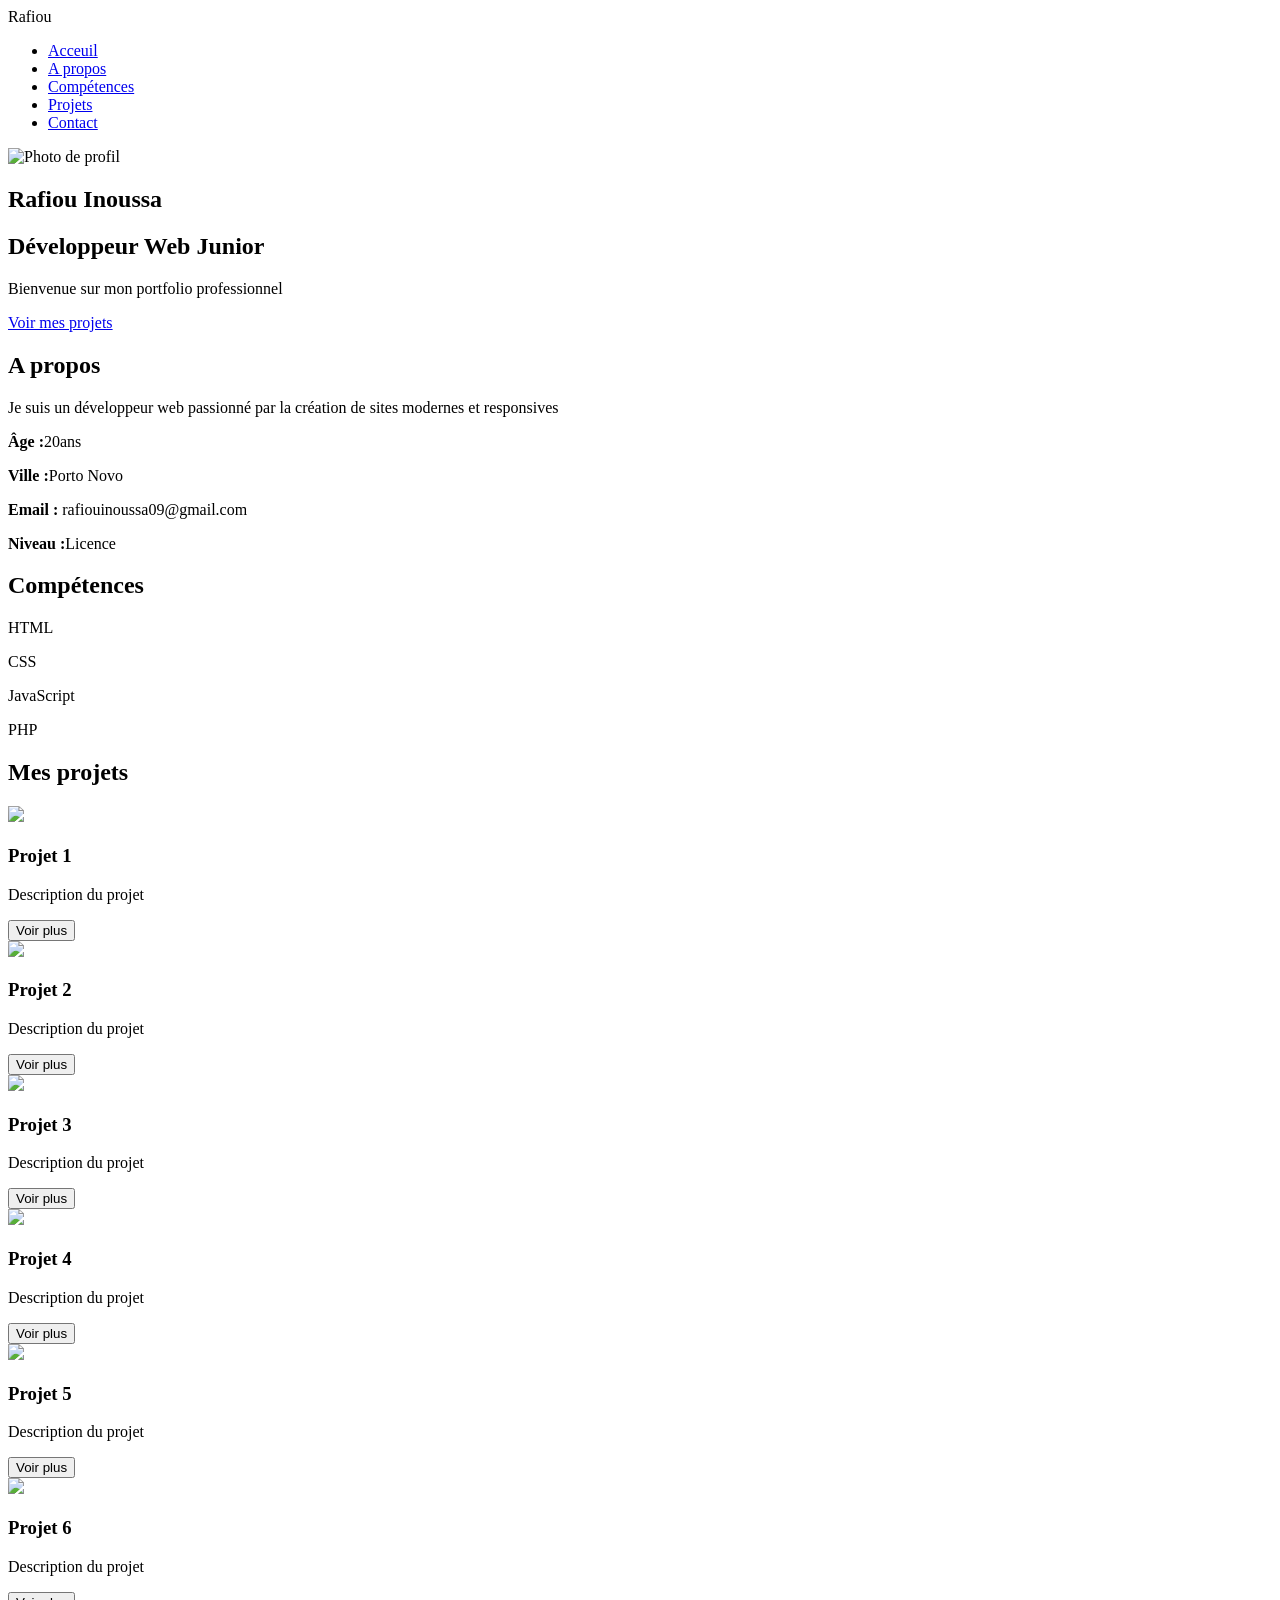
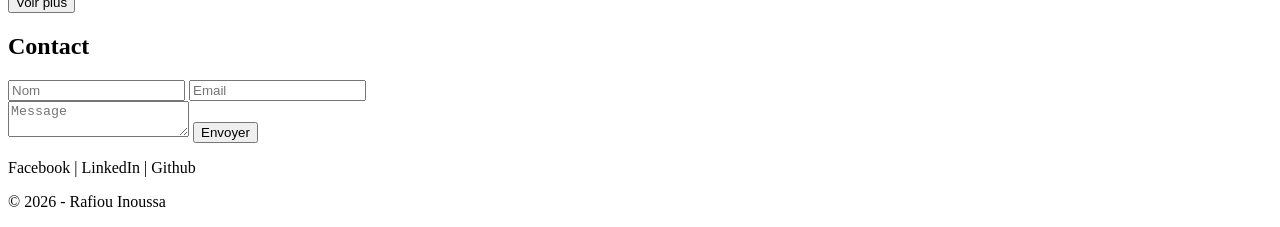
==== index.html @ b4d8441a "Premier commit - Portfolio cybersecurité" ====
<!DOCTYPE html>
<html lang="en">
<head>
    <meta charset="UTF-8">
    <meta name="viewport" content="width=device-width, initial-scale=1.0">
    <title>Mon portfolio</title>
    <link rel="stylesheet" href="style.css">
</head>
<body>
    
    <!--Navigation-->
    <header>
        <nav class="navbar">
            <div class="logo">Rafiou</div>
            <ul class="nav-links">
           <li><a href="#home">Acceuil</a></li>
           <li><a href="#about">A propos</a></li>
           <li><a href="#skills">Compétences</a></li>
           <li><a href="#projects">Projets</a></li>
           <li><a href="#contact">Contact</a></li>
            </ul>

        </nav>
    </header>

    <!--Hero section-->
    <section id="home" class="hero">
        <img src="2006_jpg.jpg" alt="Photo de profil">
        <h1>Rafiou Inoussa</h1>
         <h2>Développeur Web Junior</h2>
         <p>Bienvenue sur mon portfolio professionnel</p>
         <a href="#projects" class="btn">Voir mes projets</a>
    </section>

    <!--A propos-->
    <section id="about">
     <h2>A propos</h2>
     <p>Je suis un développeur web passionné par la création de sites modernes et responsives
     </p>
     <div class="info">
      <p><strong>Âge :</strong>20ans</p>
      <p><strong>Ville :</strong>Porto Novo</p>
      <p><strong>Email :</strong> rafiouinoussa09@gmail.com</p>
      <p><strong>Niveau :</strong>Licence</p>
     </div>
    </section>
    <!--Compétences-->
    <section class="skill">
        <h2>Compétences</h2>
        <div class="skill">
            <p>HTML</p>
            <div class="bar"><span style="width: 95%"></span></div>
        </div>
        <div class="skill">
            <p>CSS</p>
        <div class="bar"><span style="width: 90%"></span></div></div>
        <div class="skill">
            <p>JavaScript</p>
            <div class="bar"><span style="width: 80%"></span></div>
        </div>
        <div class="skill">
            <p>PHP</p>
            <div class="bar"><span style="width: 70%"></span></div>
        </div>
    </section>
    <!--Projets-->
    <section id="projects">
    <h2>Mes projets</h2>
    <div class="projet-container">
        <div class="card">
            <img src="2006_jpg.jpg">
            <h3>Projet 1</h3>
            <p>Description du projet</p>
            <button>Voir plus</button>
        </div>
    </div>
    <div class="card">
        <img src="2006_jpg.jpg">
        <h3>Projet 2</h3>
        <p>Description du projet</p>
        <button>Voir plus</button>
    </div>
    <div class="card">
        <img src="2006_jpg.jpg">
        <h3>Projet 3</h3>
        <p>Description du projet</p>
        <button>Voir plus</button>
    </div>
    <div class="card"><img src="2006_jpg.jpg">
        <h3>Projet 4</h3>
        <p>Description du projet</p>
        <button>Voir plus</button>
    </div>
    <div class="card"><img src="2006_jpg.jpg">
        <h3>Projet 5</h3>
        <p>Description du projet</p>
        <button>Voir plus</button>
    </div>
    <div class="card">
    <img src="2006_jpg.jpg">
    <h3>Projet 6</h3>
    <p>Description du projet</p>
    <button>Voir plus</button>
    </div>
    </section>
    <!--Contact-->
    <section id="contact">
        <h2>Contact</h2>
      <form>
        <input type="text" placeholder="Nom" required>
        <input type="email" placeholder="Email" required>
      </form>
      <textarea placeholder="Message" required></textarea>
      <button type="submit">Envoyer</button>
    </section>
    <!--Footer-->
    <footer>
        <p>Facebook | LinkedIn | Github</p>
        <p>&copy; 2026 - Rafiou Inoussa</p>
    </footer>
</body>
</html>
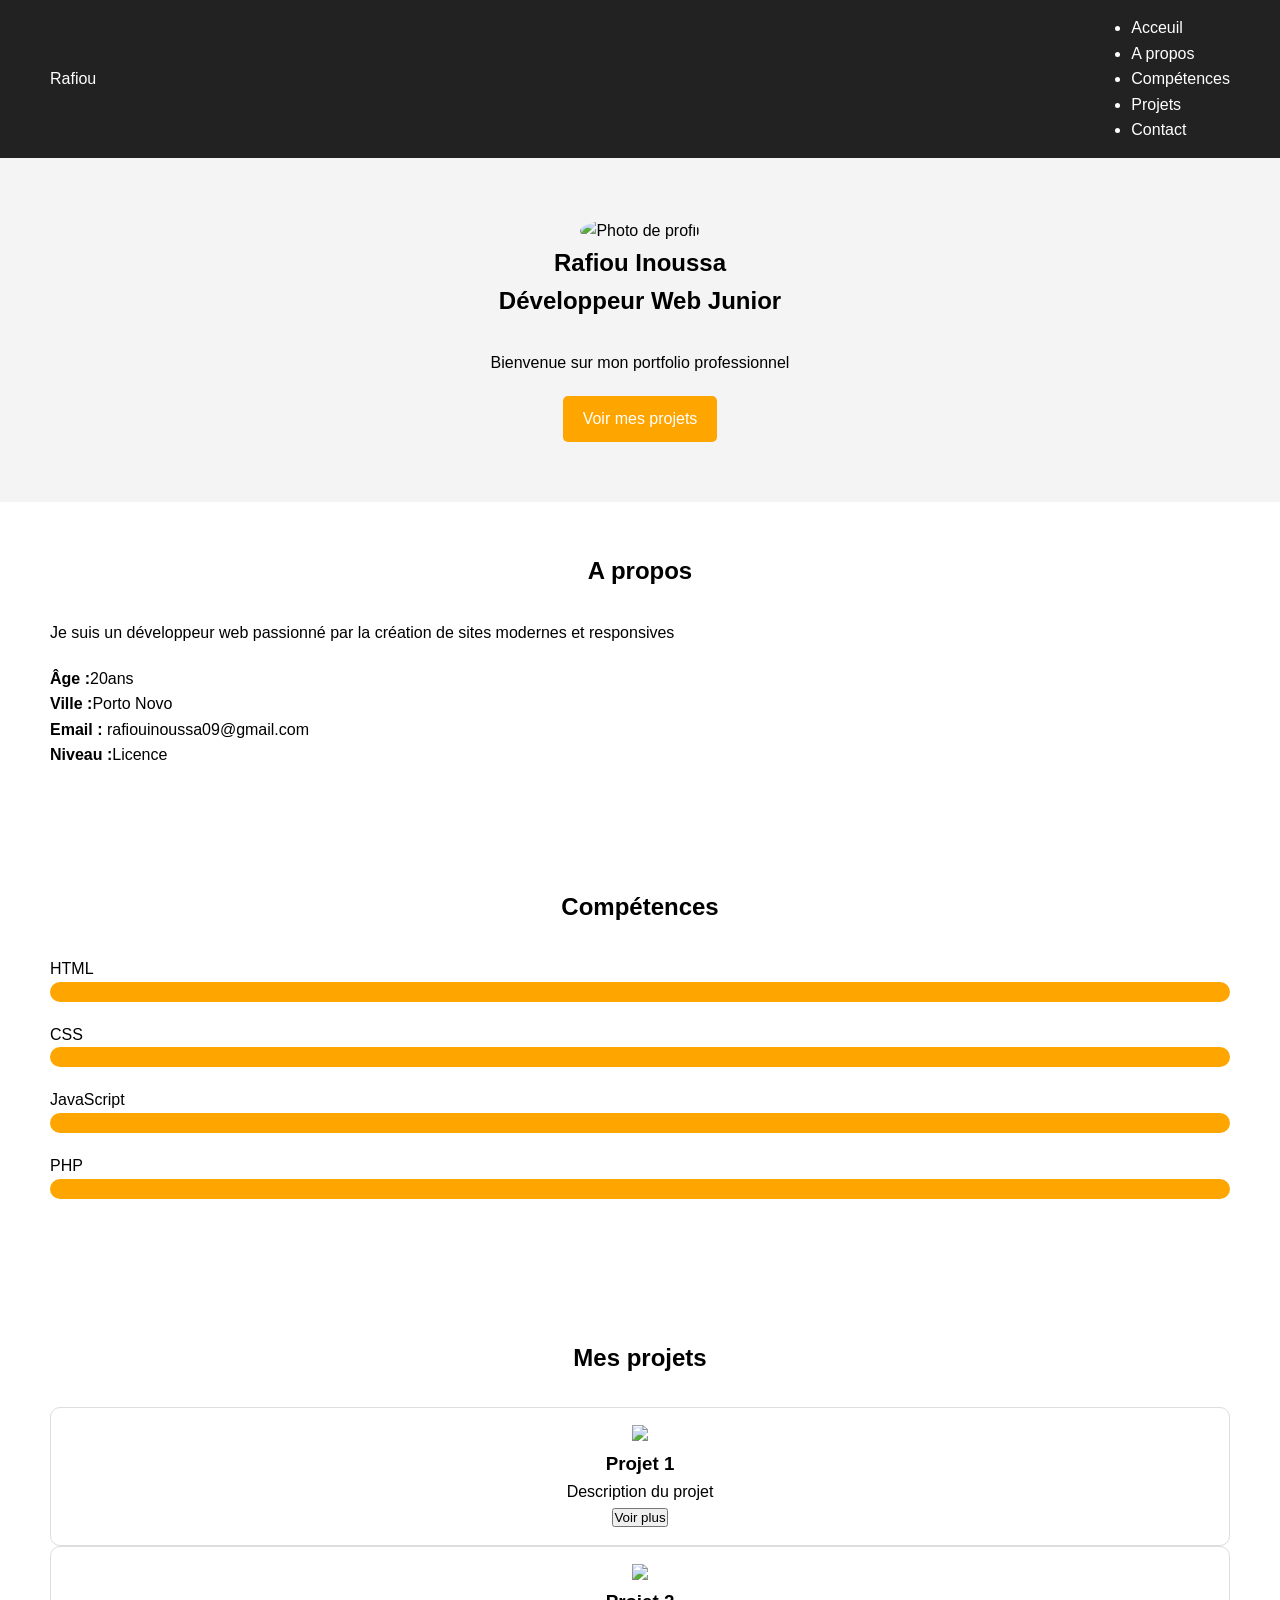
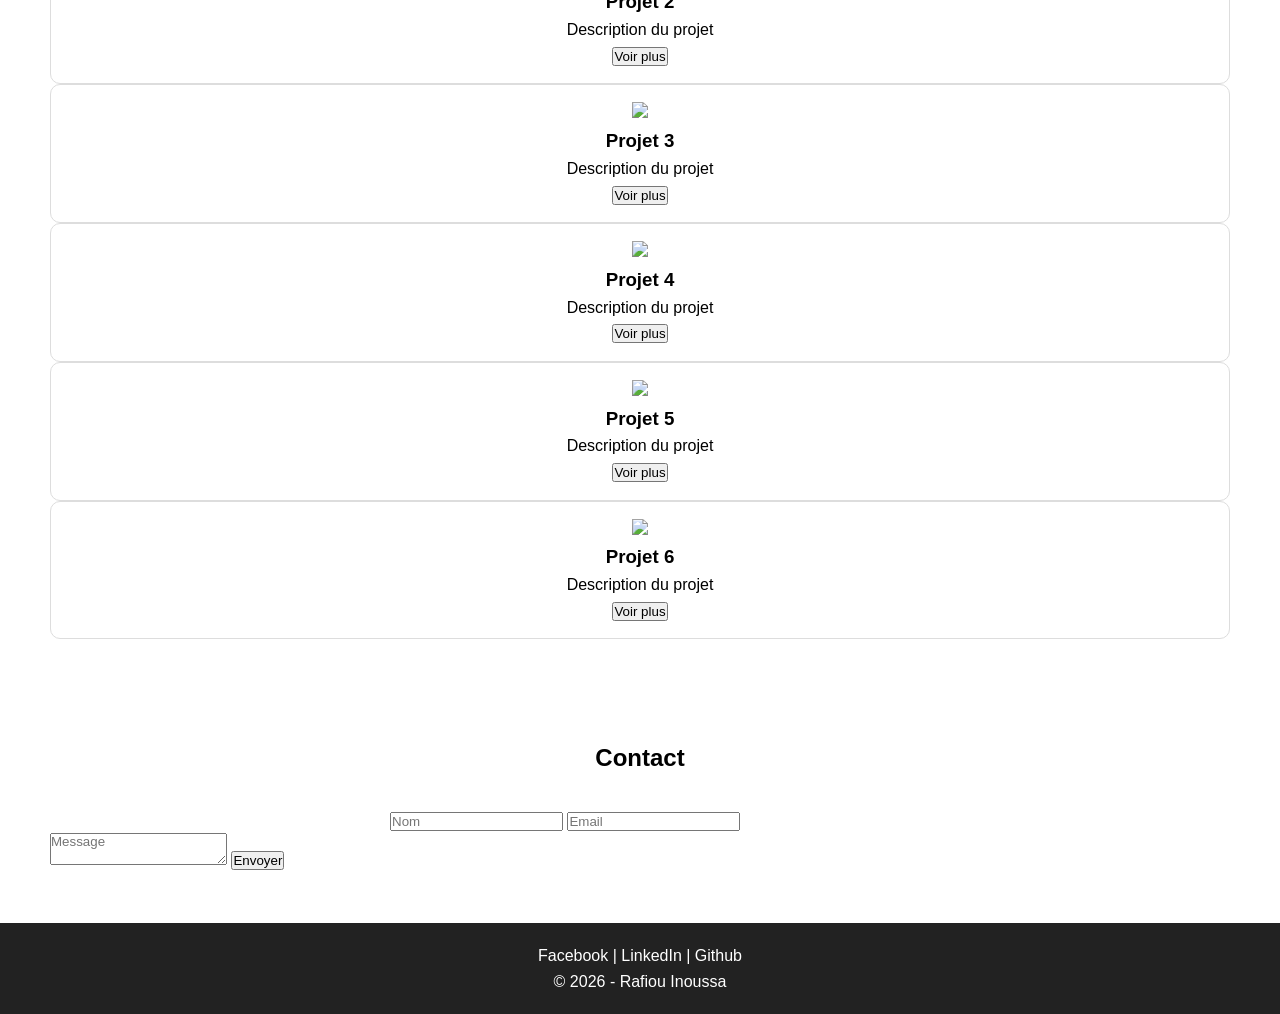
==== commit 0a31fbff: "Rename CSS lowercase" ====
--- a/index.html
+++ b/index.html
@@ -4,10 +4,9 @@
     <meta charset="UTF-8">
     <meta name="viewport" content="width=device-width, initial-scale=1.0">
     <title>Mon portfolio</title>
-    <link rel="stylesheet" href="style.css">
+    <link rel="Stylesheet" href="Style.CSS">
 </head>
-<body>
-    
+<body>    
     <!--Navigation-->
     <header>
         <nav class="navbar">
@@ -119,4 +118,4 @@
         <p>&copy; 2026 - Rafiou Inoussa</p>
     </footer>
 </body>
-</html>+</html>
--- a/Style.CSS
+++ b/Style.CSS
@@ -0,0 +1,146 @@
+*{
+    margin: 0;
+    padding: 0;
+    box-sizing: border-box;
+    font-family: Arial, sans-serif;
+}
+
+body{
+    line-height: 1.6;
+}
+
+/*Navbar*/
+.navbar{
+    background: #222;
+    color: white;
+    display: flex;
+    justify-content: space-between;
+    align-items: center;
+    padding: 15px 50px;
+    position: sticky;
+    top: 0;
+}
+
+.nav-links li{
+    margin-left: 20px;
+}
+
+.nav-links a{
+    color: white;
+    text-decoration: none;
+}
+
+.nav-links a:hover{
+    color: orange;
+}
+
+/*Hero*/
+.hero{
+    text-align: center;
+    padding: 60px 20px;
+    background: #f4f4f4;
+}
+
+.hero img{
+    width: 200px;
+    height: 200px;
+    border-radius: 50%;
+
+}
+.btn{
+    display: inline-block;
+    margin-top: 20px;
+    background: orange;
+    color: white;
+    padding: 10px 20px;
+    text-decoration: none;
+    border-radius: 5px;
+}
+/*section*/
+section{
+    padding: 50px;   
+}
+
+h2{
+    text-align: center;
+    margin-bottom: 30px;
+}
+
+/*A propos*/
+.info{
+    margin-top: 20px;
+}
+
+/*Compétences*/
+.skill{
+    margin: 20px 0;
+}
+.bar{
+    width: 100%;
+    height: 20px;
+    background: orange;
+    border-radius: 10px;
+}
+
+/*Projets*/
+.project-container{
+    display: grid;
+    grid-template-columns: repeat(auto-fit, minmax(20px, 1fr));
+    gap: 20px;
+}
+.card{
+    border: 1px solid #ddd;
+    padding: 15px;
+    text-align: center;
+    border-radius: 10px;
+    transition: 0.3s;
+}
+
+.card:hover{
+    transform: translateY(-5px);
+}
+
+card img{
+    width: 100%;
+    border-radius: 10px;
+}
+
+card button{
+    margin-top: 10px;
+    padding: 10px;
+    background: orange;
+    color: white;
+    border: none;
+    cursor: pointer;
+}
+/*Contact*/
+form{
+    max-width: 500px;
+    margin: auto;
+}
+
+form textarea{
+    width: 100%;
+    padding: 10px;
+    margin: 10px 0;
+}
+/*Footer*/
+footer{
+    background: #222;
+    color: white;
+    text-align: center;
+    padding: 20px;
+}
+/*Responsive*/
+@media(max-width:768px){
+    .navbar{
+        flex-direction: column;
+    }
+    .nav-links{
+        flex-direction: column;
+        text-align: center;
+    }
+    .nav-links li{
+        margin: 10px 0;
+    }
+}
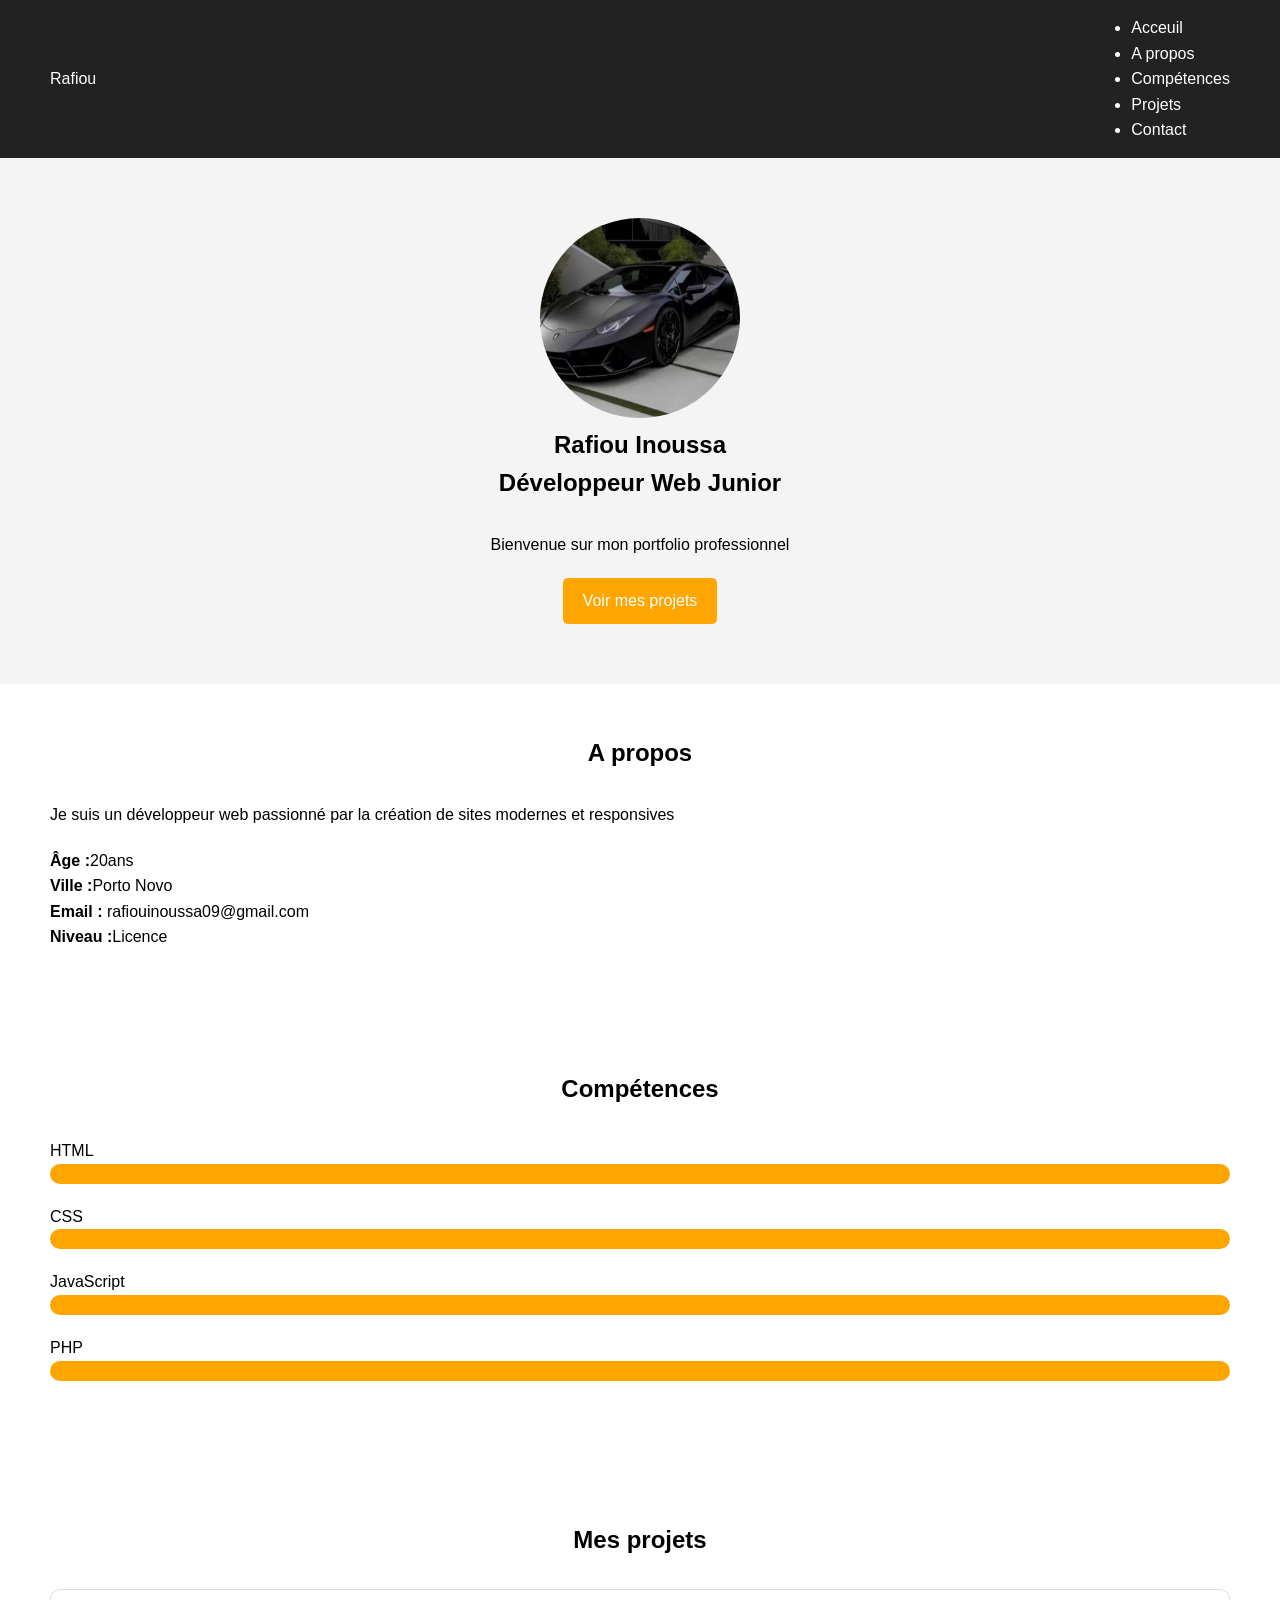
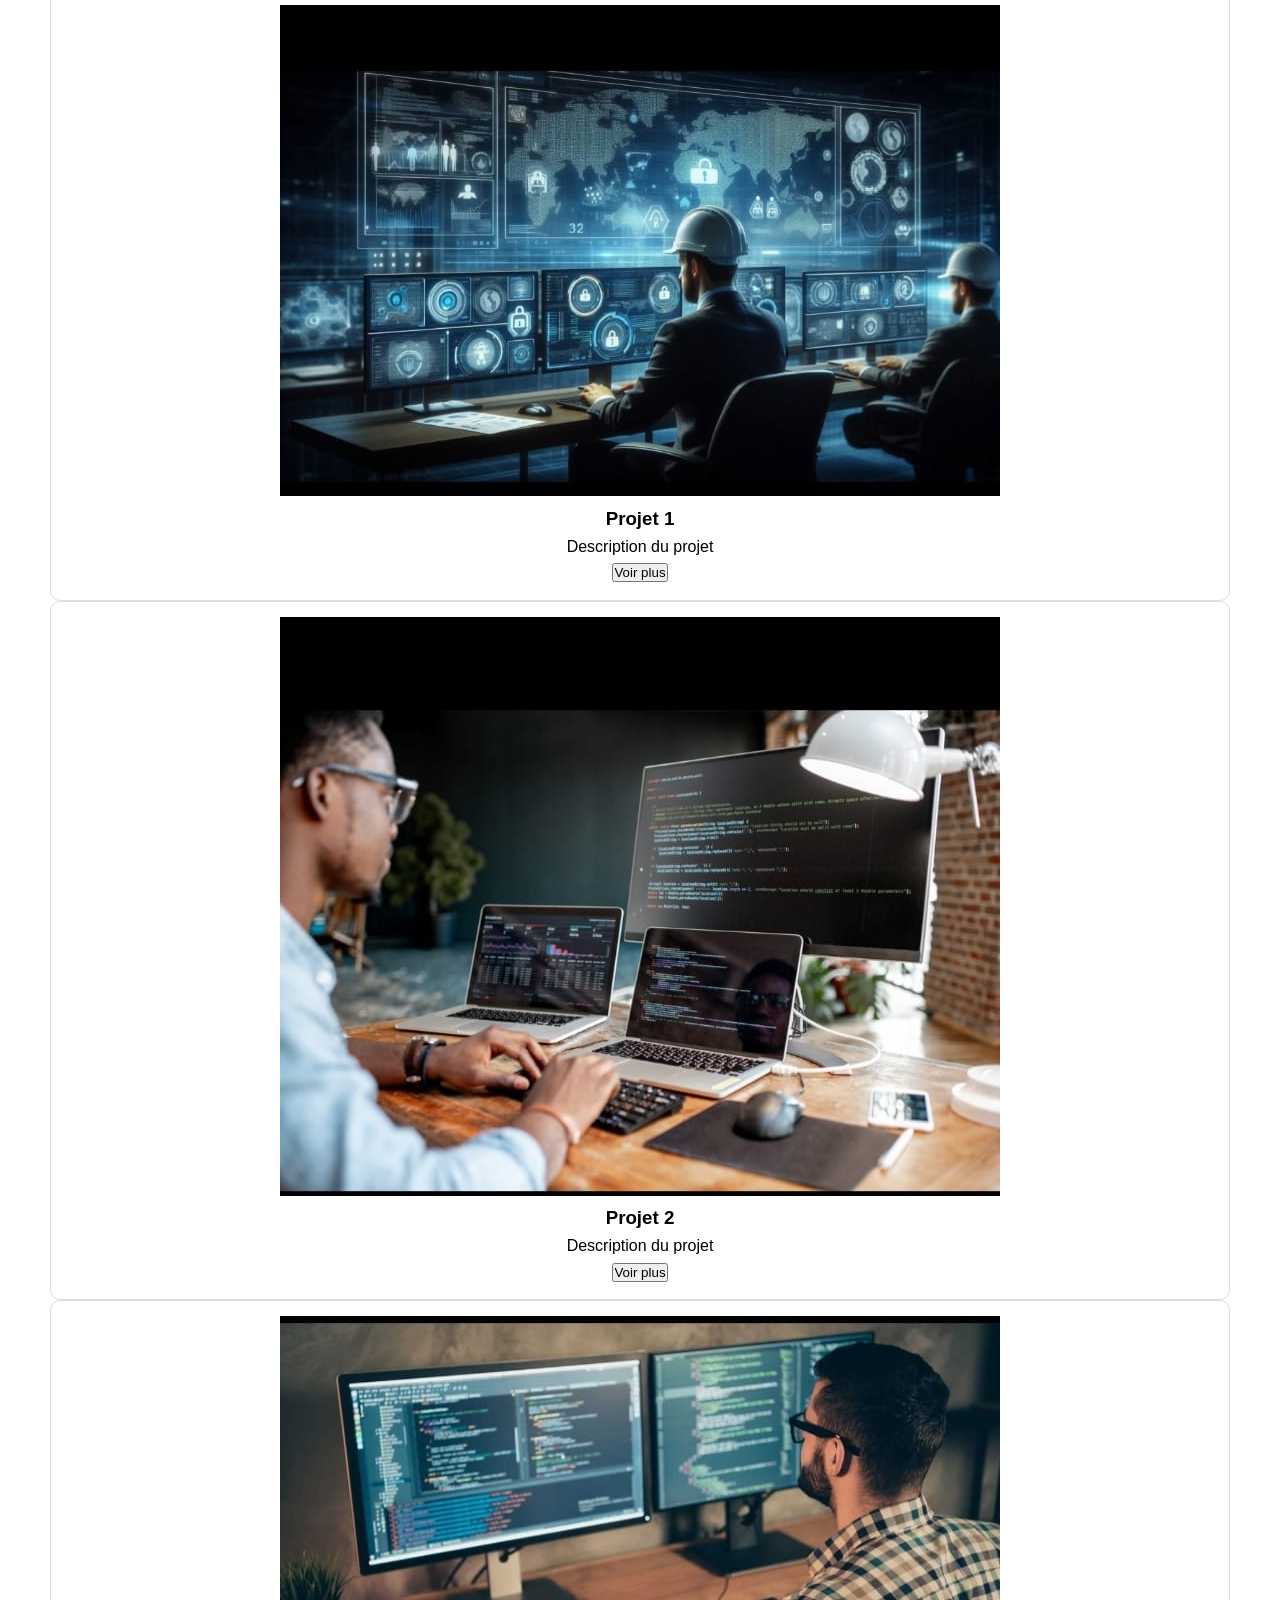
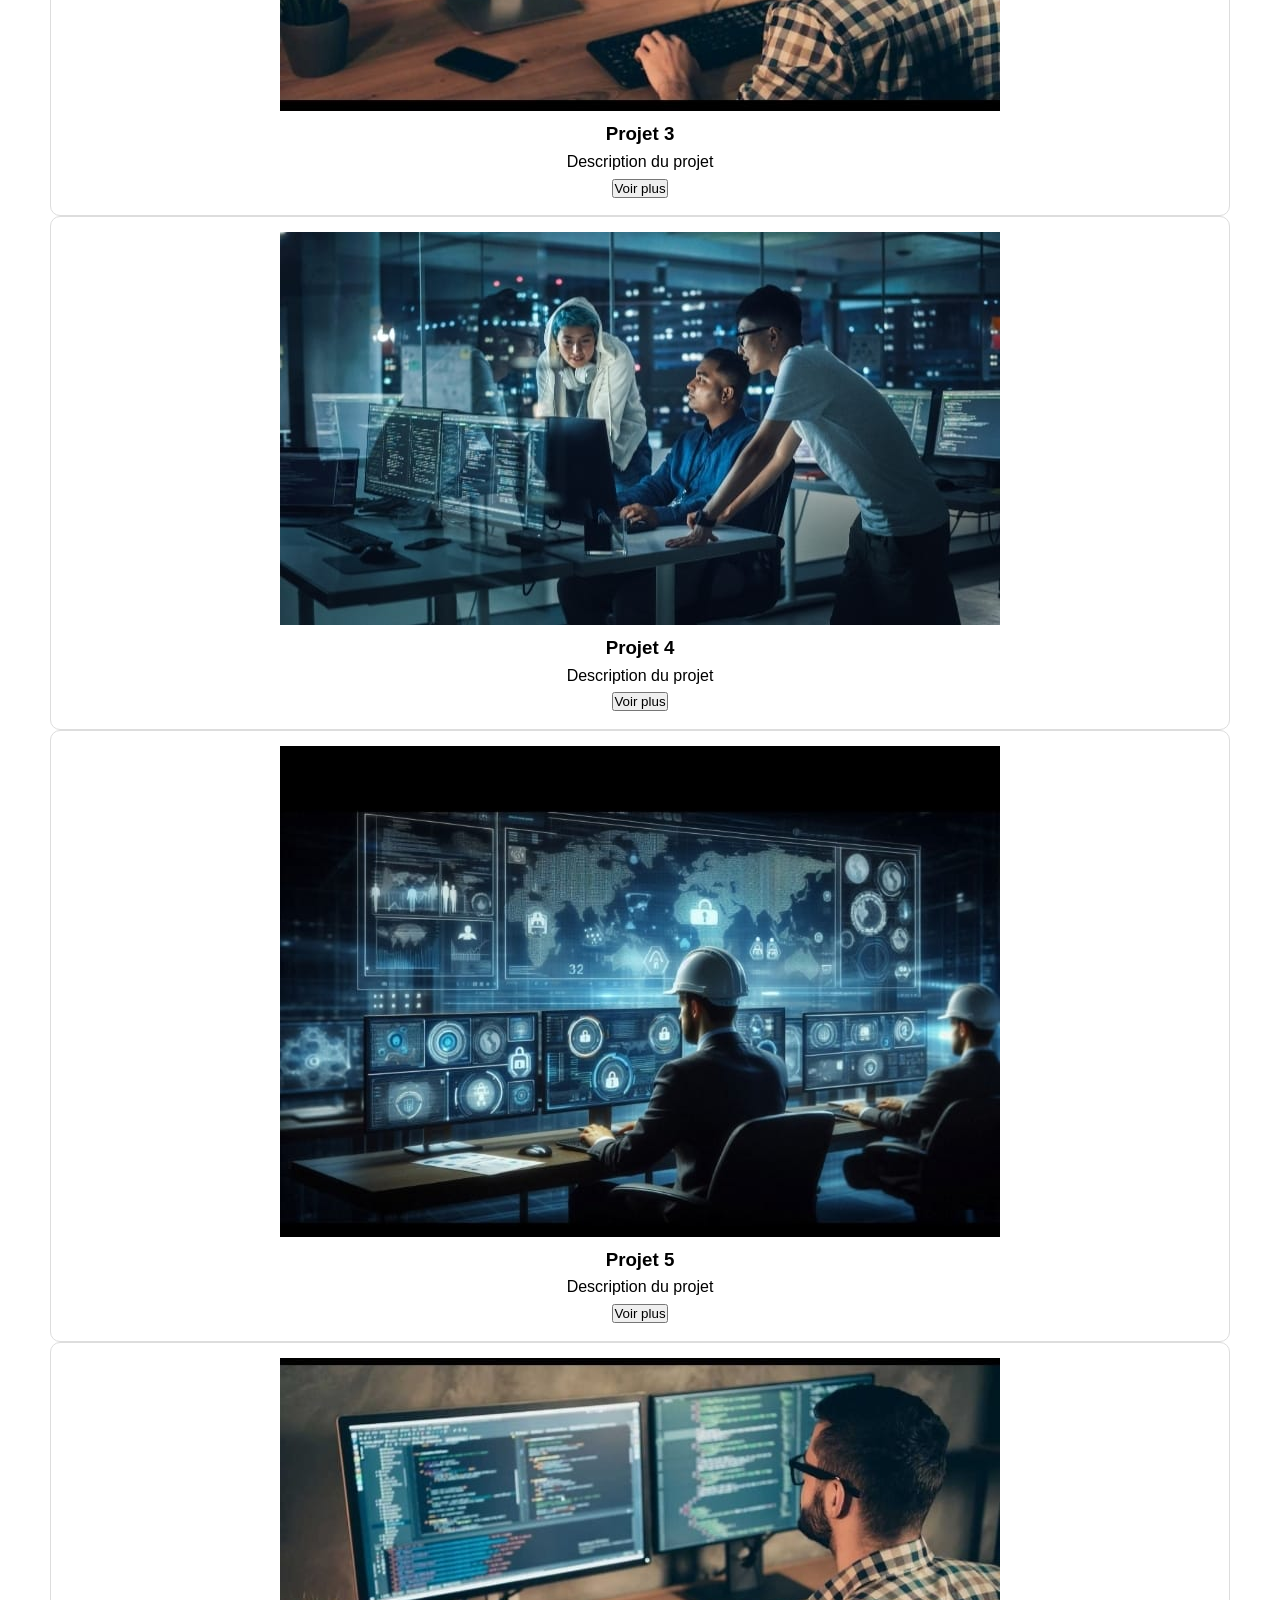
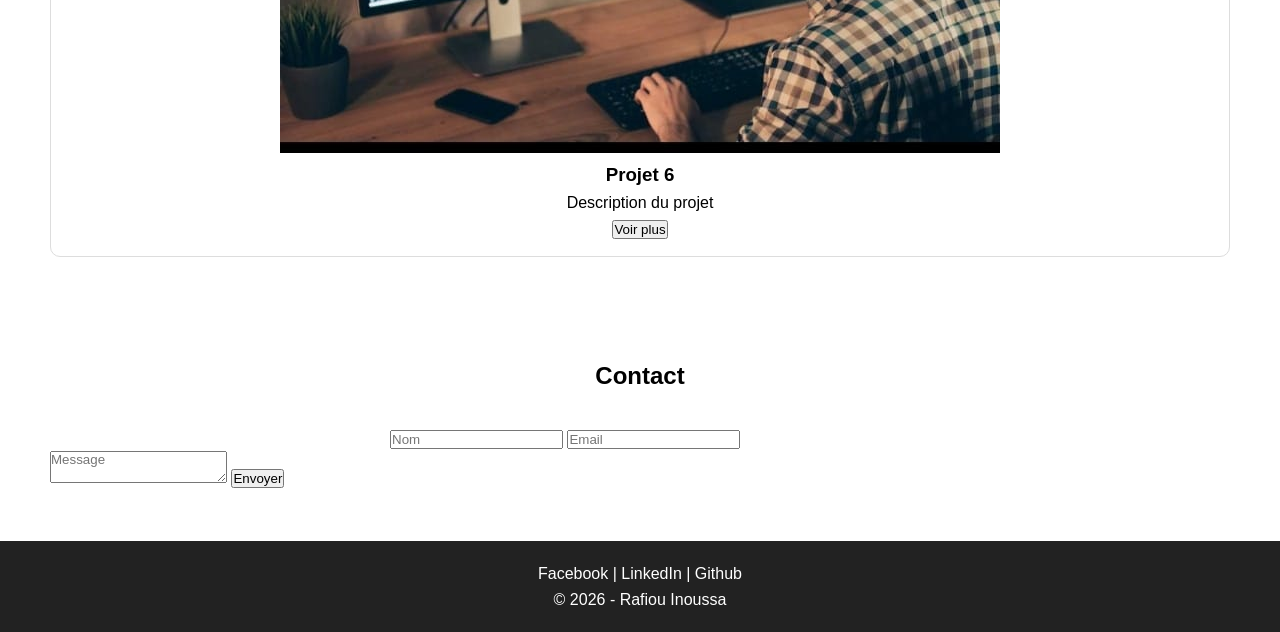
==== commit d8c1f14c: "Fix noms images" ====
--- a/index.html
+++ b/index.html
@@ -4,7 +4,7 @@
     <meta charset="UTF-8">
     <meta name="viewport" content="width=device-width, initial-scale=1.0">
     <title>Mon portfolio</title>
-    <link rel="Stylesheet" href="Style.CSS">
+    <link rel="Stylesheet" href="style.css">
 </head>
 <body>    
     <!--Navigation-->
@@ -24,7 +24,7 @@
 
     <!--Hero section-->
     <section id="home" class="hero">
-        <img src="2006_jpg.jpg" alt="Photo de profil">
+        <img src="2006.jpeg" alt="Photo de profil">
         <h1>Rafiou Inoussa</h1>
          <h2>Développeur Web Junior</h2>
          <p>Bienvenue sur mon portfolio professionnel</p>
@@ -67,36 +67,36 @@
     <h2>Mes projets</h2>
     <div class="projet-container">
         <div class="card">
-            <img src="2006_jpg.jpg">
+            <img src="img1.jpeg">
             <h3>Projet 1</h3>
             <p>Description du projet</p>
             <button>Voir plus</button>
         </div>
     </div>
     <div class="card">
-        <img src="2006_jpg.jpg">
+        <img src="img2.jpeg">
         <h3>Projet 2</h3>
         <p>Description du projet</p>
         <button>Voir plus</button>
     </div>
     <div class="card">
-        <img src="2006_jpg.jpg">
+        <img src="img3.jpeg">
         <h3>Projet 3</h3>
         <p>Description du projet</p>
         <button>Voir plus</button>
     </div>
-    <div class="card"><img src="2006_jpg.jpg">
+    <div class="card"><img src="img4.jpeg">
         <h3>Projet 4</h3>
         <p>Description du projet</p>
         <button>Voir plus</button>
     </div>
-    <div class="card"><img src="2006_jpg.jpg">
+    <div class="card"><img src="img1.jpeg">
         <h3>Projet 5</h3>
         <p>Description du projet</p>
         <button>Voir plus</button>
     </div>
     <div class="card">
-    <img src="2006_jpg.jpg">
+    <img src="img3.jpeg">
     <h3>Projet 6</h3>
     <p>Description du projet</p>
     <button>Voir plus</button>
--- a/style.css
+++ b/style.css
@@ -0,0 +1,146 @@
+*{
+    margin: 0;
+    padding: 0;
+    box-sizing: border-box;
+    font-family: Arial, sans-serif;
+}
+
+body{
+    line-height: 1.6;
+}
+
+/*Navbar*/
+.navbar{
+    background: #222;
+    color: white;
+    display: flex;
+    justify-content: space-between;
+    align-items: center;
+    padding: 15px 50px;
+    position: sticky;
+    top: 0;
+}
+
+.nav-links li{
+    margin-left: 20px;
+}
+
+.nav-links a{
+    color: white;
+    text-decoration: none;
+}
+
+.nav-links a:hover{
+    color: orange;
+}
+
+/*Hero*/
+.hero{
+    text-align: center;
+    padding: 60px 20px;
+    background: #f4f4f4;
+}
+
+.hero img{
+    width: 200px;
+    height: 200px;
+    border-radius: 50%;
+
+}
+.btn{
+    display: inline-block;
+    margin-top: 20px;
+    background: orange;
+    color: white;
+    padding: 10px 20px;
+    text-decoration: none;
+    border-radius: 5px;
+}
+/*section*/
+section{
+    padding: 50px;   
+}
+
+h2{
+    text-align: center;
+    margin-bottom: 30px;
+}
+
+/*A propos*/
+.info{
+    margin-top: 20px;
+}
+
+/*Compétences*/
+.skill{
+    margin: 20px 0;
+}
+.bar{
+    width: 100%;
+    height: 20px;
+    background: orange;
+    border-radius: 10px;
+}
+
+/*Projets*/
+.project-container{
+    display: grid;
+    grid-template-columns: repeat(auto-fit, minmax(20px, 1fr));
+    gap: 20px;
+}
+.card{
+    border: 1px solid #ddd;
+    padding: 15px;
+    text-align: center;
+    border-radius: 10px;
+    transition: 0.3s;
+}
+
+.card:hover{
+    transform: translateY(-5px);
+}
+
+card img{
+    width: 100%;
+    border-radius: 10px;
+}
+
+card button{
+    margin-top: 10px;
+    padding: 10px;
+    background: orange;
+    color: white;
+    border: none;
+    cursor: pointer;
+}
+/*Contact*/
+form{
+    max-width: 500px;
+    margin: auto;
+}
+
+form textarea{
+    width: 100%;
+    padding: 10px;
+    margin: 10px 0;
+}
+/*Footer*/
+footer{
+    background: #222;
+    color: white;
+    text-align: center;
+    padding: 20px;
+}
+/*Responsive*/
+@media(max-width:768px){
+    .navbar{
+        flex-direction: column;
+    }
+    .nav-links{
+        flex-direction: column;
+        text-align: center;
+    }
+    .nav-links li{
+        margin: 10px 0;
+    }
+}
